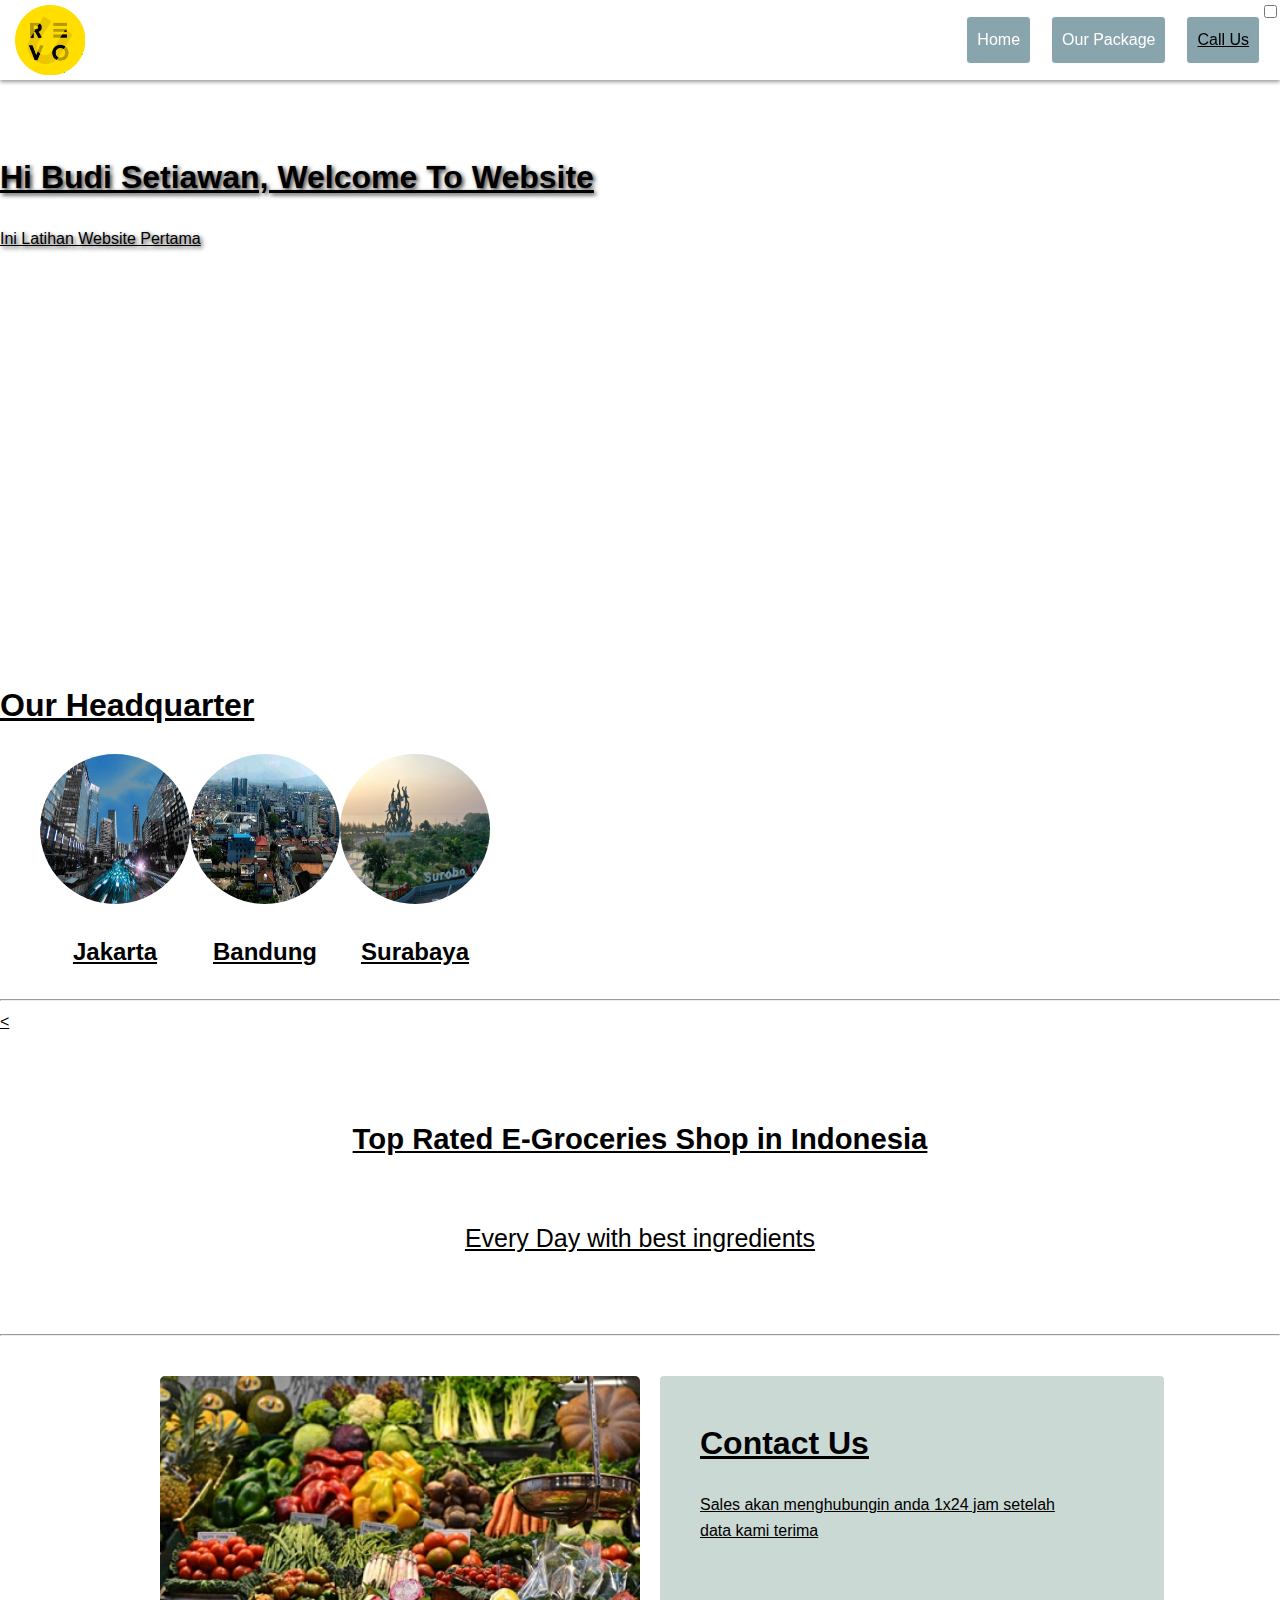
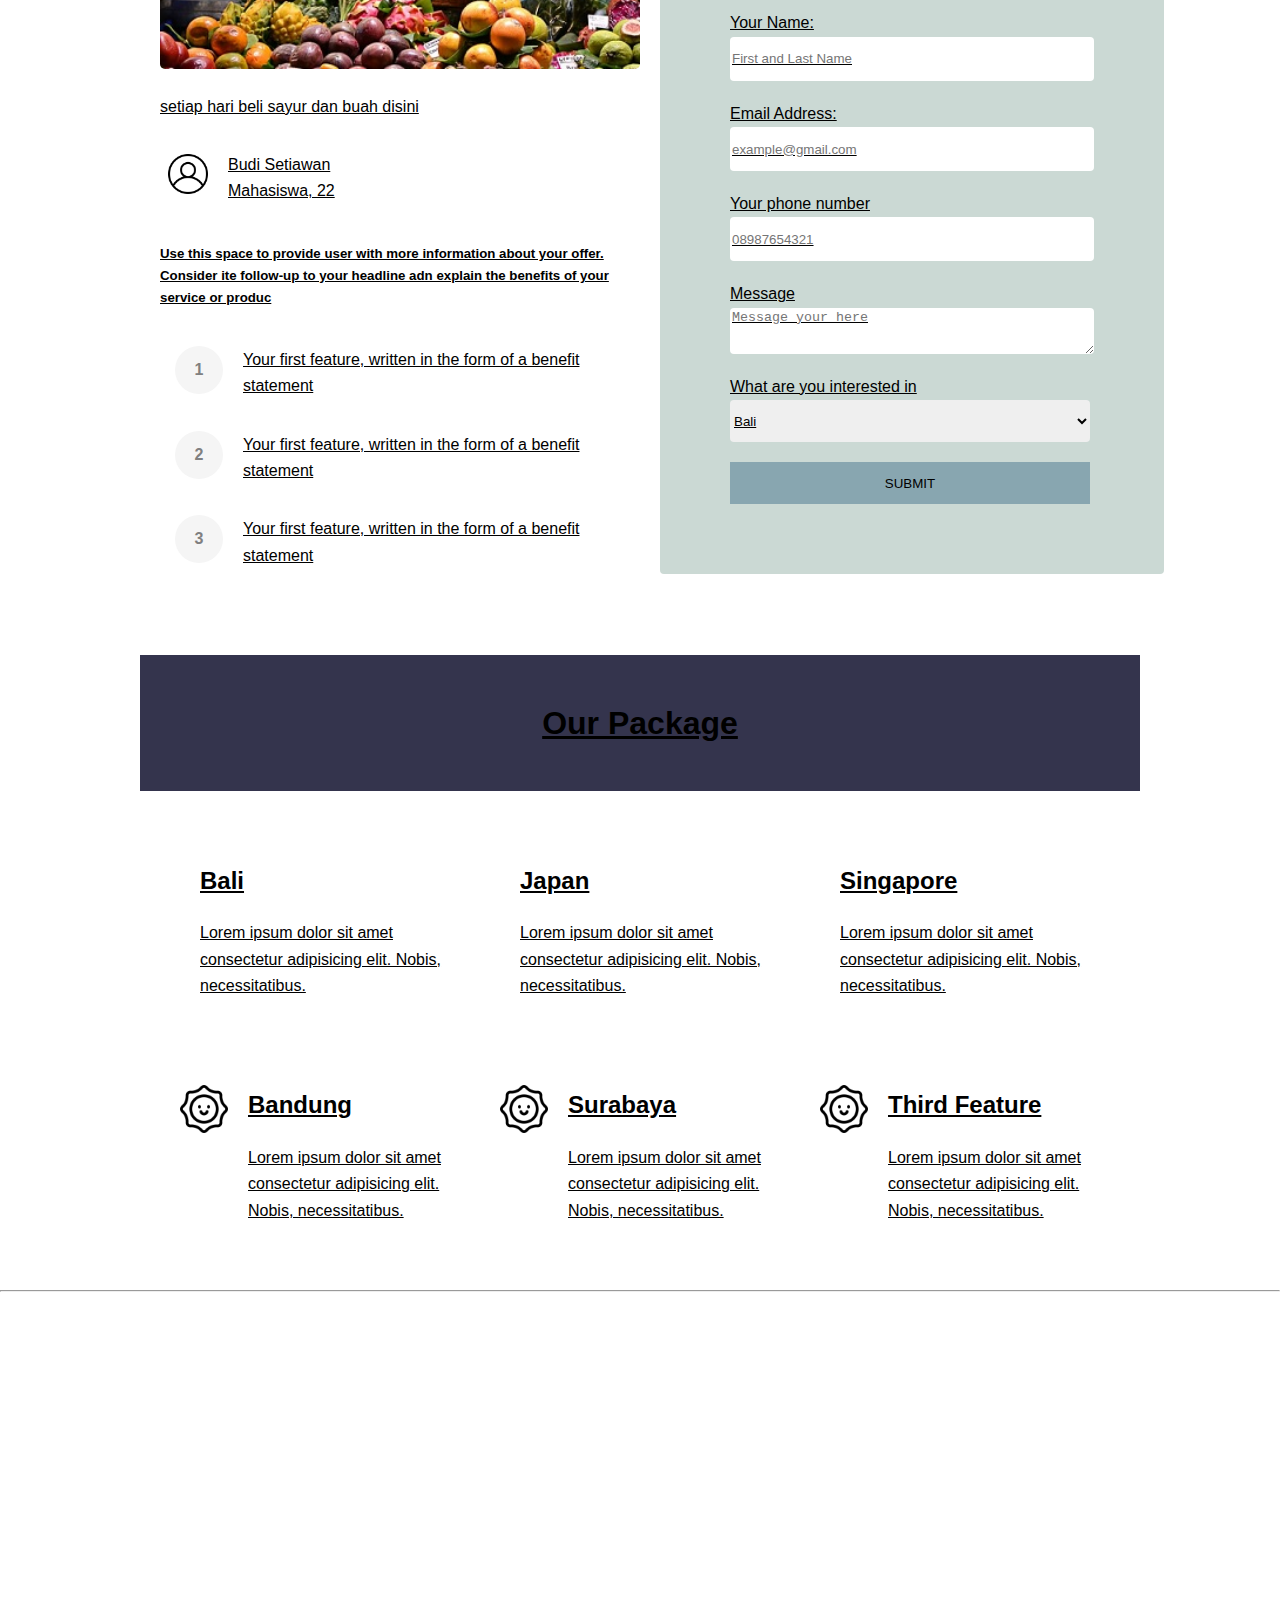
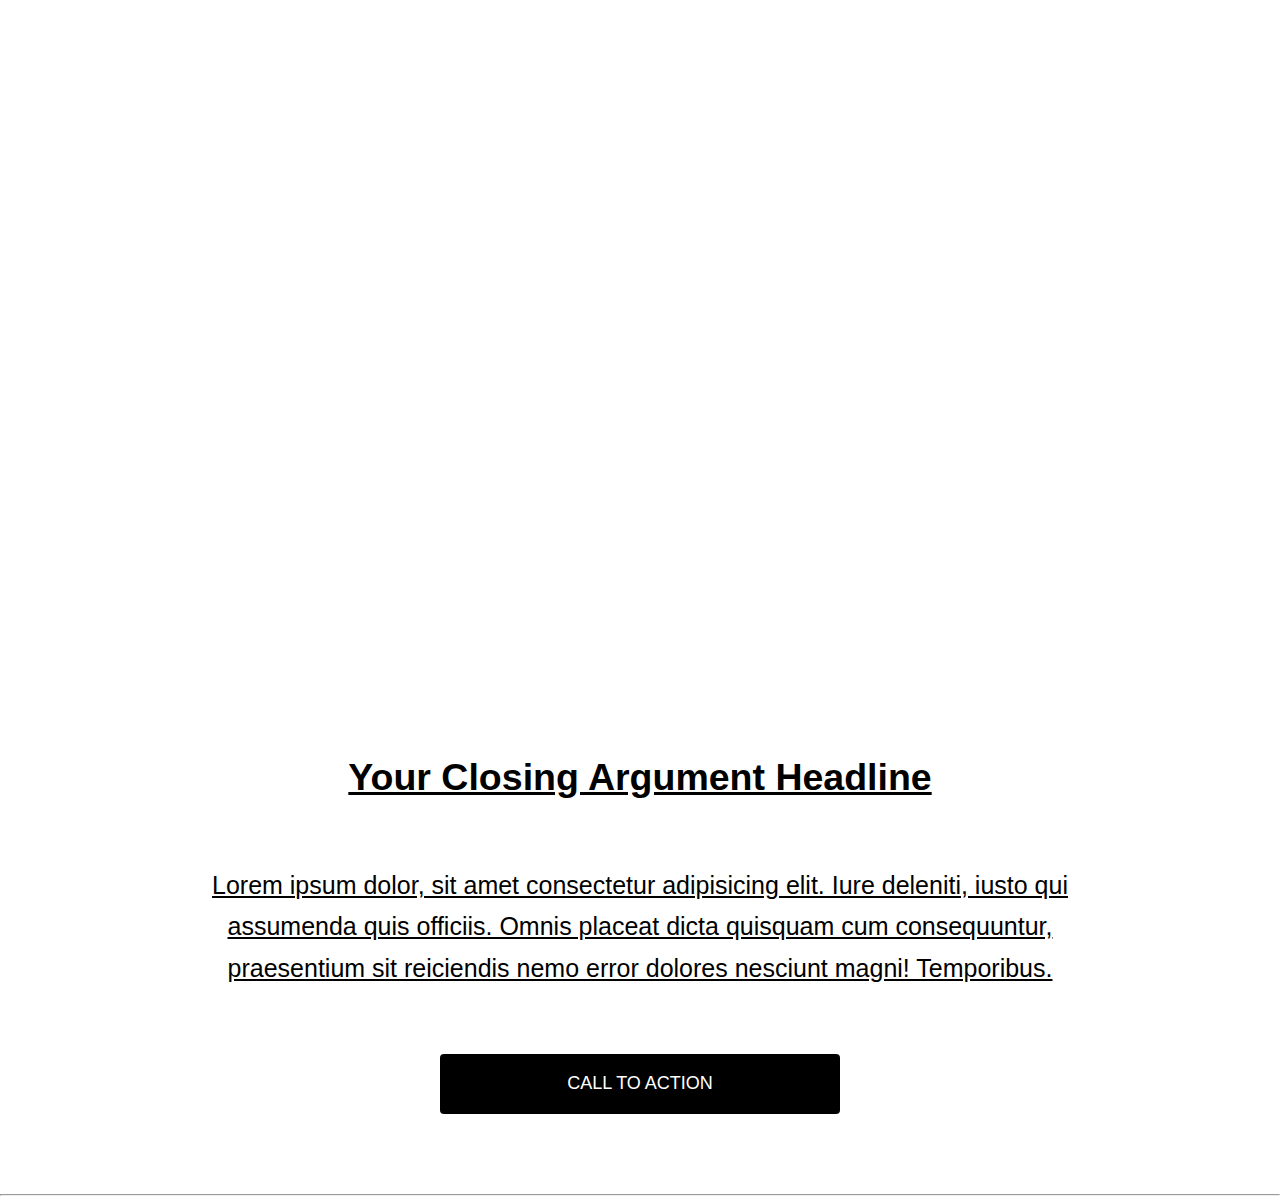
==== index.html @ bee007ac "update pindah html" ====
<!DOCTYPE html>
<html lang="en">

<head>
    <meta charset="UTF-8">
    <meta name="viewport" content="width=device-width, initial-scale=1.0">
    <title>E-Grecories Indonesian</title>
    <link rel="stylesheet" href="../css/style.css">
</head>


<body>
    <!-- navbar -->
    <nav>
        <div class="logo">
            <img src="../assets/logo.png" alt="ini logo ya">
        </div>
        <ul>
            <li><a href="#direct-home"></a>Home</li>
            <li><a href="#direct-package"></a>Our Package</li>
            <li><a href="#direct-call"</a>Call Us</li>
        </ul>

        <div class="menu-toggle">
            <input type="checkbox">
            <span></span>
            <span></span>
            <span></span>
        </div>
    </nav>
    <!-- Akhir Dari Navbar -->

    <!-- Gambar Hero -->
    <div id="direct-home" class="hero-container">
        <div id="image-slide" class="hero">
            <div class="hero-text">
                <h1>Hi Budi Setiawan, Welcome To Website</h1>
                <p>Ini Latihan Website Pertama</p>
            </div>
        </div>
    </div>
    <!-- akhir gambar hero -->

    <!-- our headquarter -->
    <div class="our-headquarter">
        <h1>Our Headquarter</h1>
        <div class="profile">
            <div class="profile-text">
                <img src="../assets/headquarters/jakarta.jpg" alt="">
                <div class="profile-text">
                    <h2>Jakarta</h2>
                </div>
            </div>
            <div class="profile-text">
                <img src="../assets/headquarters/bandung.jpg" alt="">
                <div class="profile-text">
                     <h2>Bandung</h2>
                </div>
            </div>
            <div class="profile-text">
                <img src="../assets/headquarters/surabaya.jpg" alt="">
                <div class="profile-text">
                     <h2>Surabaya</h2>
                </div>
            </div>
        </div>
    </div>
     <!-- akhir out headquarter -->
    <hr>
    <    <!--  -->



    <!-- Konten Subtitle -->
    <section class="headlines">
        <h3>Top Rated E-Groceries Shop in Indonesia</h3>
        <p>Every Day with best ingredients</p>
    </section>

    <hr>
    <!--Masuk tahap konten utama  -->
    <!-- flex Kolom -->
    <main class="container-satu">
        <section class="box-photo">
            <img src="../assets/fruit.jpg" alt="">
            <p>setiap hari beli sayur dan buah disini</p>
            <section class="testimoni">
                <p>
                    <img src="../assets/user.png" alt="">
                <p>Budi Setiawan <br>
                    Mahasiswa, 22</p>
            </section>
            <section class="information">
                <h5>Use this space to provide user with more information about your offer. Consider ite follow-up
                    to
                    your headline adn
                    explain the benefits of your service or produc</h5>
            </section>
            <section class="feature">
                <div class="icon">
                    <div class="circle">1</div>
                </div>

                    <p>Your first feature, written in the form of a benefit statement</p>

            </section>
            <section class="feature">
                <div class="icon">
                    <div class="circle">2</div>
                </div>

                    <p>Your first feature, written in the form of a benefit statement</p>

            </section>
            <section class="feature">
                <div class="icon">
                    <div class="circle">3</div>
                </div>

                    <p>Your first feature, written in the form of a benefit statement</p>

            </section>
        </section>

        <section class="form-container">
            <div class="form-container-text">
                <h1>Contact Us</h1>
                <p>Sales akan menghubungin anda 1x24 jam setelah data kami terima</p>
            </div>
            <form name="form" class="form" onsubmit="retur validateForm">
                <div>
                    <label>Your Name:</label>
                    <input class="input" id="fullname" type="text" placeholder="First and Last Name">
                </div>
                <div>
                    <label>Email Address:</label>
                    <input class="input" id="email" type="email" name="email" placeholder="example@gmail.com">
                </div>
                <div>
                    <label for="phone">Your phone number</label>
                    <input class="input" type="tel" id="phone" name="phone" placeholder="08987654321">
                </div>
                <div>
                    <label for="message">Message</label><br>
                    <textarea id="message" class="input" cols="4" rows="50"
                        placeholder="Message your here"></textarea>              
                </div>
                <div>
                    <label for="option">What are you interested in</label><br>
                    <select id="option" class="input" name="interested">
                        <option value="balio">Bali</option>
                        <option value="japan">Japan</option>
                        <option value="german">German</option>
                        <option value="indonesian">Indonesian</option>
                    </select>
                </div>
                <div>
                    <input class="button" type="submit" value="SUBMIT"></input>
                </div>
            </form>
        </section>
    </main>

    <main id="direct-package" class="our-package">
        <h1>
            Our Package
        </h1>
    </main>

    <main class="package-country">
        <div class="country">
            <div class="logo-country">
                <img src="../assets/key.png" alt="">
            </div>
            <div class="content-package">
                <h2>Bali</h2>
                <p>Lorem ipsum dolor sit amet consectetur adipisicing elit. Nobis, necessitatibus.</p>
            </div>          
        </div>

        <div class="country">
            <div class="logo-country">
                <img src="../assets/key.png" alt="">
            </div>
            <div class="content-package">
                <h2>Japan</h2>
                <p>Lorem ipsum dolor sit amet consectetur adipisicing elit. Nobis, necessitatibus.</p>
            </div>          
        </div>

        <div class="country">
            <div class="logo-country">
                <img src="../assets/key.png" alt="">
            </div>
            <div class="content-package">
                <h2>Singapore</h2>
                <p>Lorem ipsum dolor sit amet consectetur adipisicing elit. Nobis, necessitatibus.</p>
            </div>          
        </div>
    </main>

    <main class="package-country"> 
        <div class="country">
            <div class="logo-country">
                <img src="../assets/smile.png" alt="">
            </div>
            <div class="content-package">
                <h2>Bandung</h2>
                <p>Lorem ipsum dolor sit amet consectetur adipisicing elit. Nobis, necessitatibus.</p>
            </div>          
        </div>
        
        <div class="country">
            <div class="logo-country">
                <img src="../assets/smile.png" alt="">
            </div>
            <div class="content-package">
                <h2>Surabaya</h2>
                <p>Lorem ipsum dolor sit amet consectetur adipisicing elit. Nobis, necessitatibus.</p>
            </div>          
        </div>

        <div class="country">
            <div class="logo-country">
                <img src="../assets/smile.png" alt="">
            </div>
            <div class="content-package">
                <h2>Third Feature</h2>
                <p>Lorem ipsum dolor sit amet consectetur adipisicing elit. Nobis, necessitatibus.</p>
            </div> 
        </div>
    </main>

    <hr>
    <main class="call-action">
        <div class="headlines">
            <h2>Your Closing Argument Headline</h2>
            <p>Lorem ipsum dolor, sit amet consectetur adipisicing elit. Iure deleniti, iusto qui assumenda quis
                officiis. Omnis placeat dicta quisquam cum consequuntur, praesentium sit reiciendis nemo error dolores
                nesciunt magni! Temporibus.</p>
            <button>CALL TO ACTION</button>
        </div>
    </main>
    <hr>
</body>

</html>
---- css/style.css ----
/* melakukan configurasi HTML dan BODY */
* {
    color: black;
}
html,
body {
    margin: 0;
    padding: 0;
    font-family: 'Verdana', Tahoma, sans-serif, Geneva, Tahoma, sans-serif;
    line-height: 1.65;
}


button {
    border: none;
    cursor: pointer;
}

/* Mengatur navbar */
nav {
    position: fixed;
    top: 0;
    left: 0;
    width: 100%;
    display: flex;
    justify-content: space-between;
    background-color: white;
    box-shadow: 0 2px 4px rgba(0,0,0,0.4);
} 

nav ul {
    display: flex;
}

nav ul li {
    display: inline-flex;
    align-items: center;
    list-style-type: none;
    border: 1px solid;
    padding: 10px;
    border-radius: 4px;
    margin-left: 20px;
    background-color:  #88a4ad;
    color: white;
}

.logo {
    display: flex;
    align-items: center;
    margin-right: auto;
}

.logo img {
    width: 70px;
    mix-blend-mode: multiply;
    margin-left: 15px;
}

/* Hero Image */
.hero-container {
    padding-top: 80px;
    width: 100%;
    margin: auto;
}

.hero {
    height: 578px;
    background: url(../assets/hero_mage/hero3.jpg);
    background-size: cover;
    background-position: 0px -50px;
    background-repeat: no-repeat;
}

.hero-text {
    padding: 50px 0;
    color: white;
    text-shadow: 2px 2px 4px rgba(0,0,0,0.8);
}

/* Mengatur Headline */
.headlines {
    display: flex;
    width: 800px;
    margin: 50px auto;
    align-items: center;
    flex-direction: column;
    font-size: 25px;
}

.our-headquarter {
   width: 100%; 
}

.profile-headline {
    margin-left: 100%;
}

.profile {
    display: flex;
    margin-left: 40px;
}

.profile-image {
    margin: 50px;
}

.profile-text {
    text-align: center;
}

.our-headquarter .profile img {
    width: 150px;
    height: 150px;
    border-radius: 50%;
    background-size: cover;
}

/* Massage Us */
.massage-container {
    height: 300px;
    display: flex;
    align-items: flex-start;
}

.form-input-container{
    margin-left: 100px;
    flex: 1;
}

.form-input-container .input-form {
    width: 435px;
    height: 30px;
    color: white;
    font-weight: bold;
    background-color: #077bcd;
    border: none;
    cursor: pointer;
    margin-left: 60px;
}

.form-input-container .input-form:hover {
    
    background-color: #29313c;

}

.form-input-container table {
    padding: 40px;
    color: black;
}

.form-input-container table td {
    width: 400px;
    height: 40px;
    padding: 5px;
}

.form-input-container table tr input {
    border: none;
    border-radius: 4px;
    color: black;
}

.input-form {
    width: 250px;
    height: 40px;
}

.output-container {
    margin-right: 100px;
    flex: 1;
    align-items: center;
    justify-content: center;
}

.output-box {
    margin: 50px;
    padding: 20px;
    width: 550px;
    height: 300px;
    background-color: white;
    border-radius: 6px;
}

.output-massage {
    color: black;
    font-size: larger;
    margin: 15px auto;
}

    
/* mengatur main content */
/* Gambar */
.container-satu {
    display: flex;
    width: 960px;
    margin: 20px auto;
    padding: 20px;
    justify-content: space-between;
    align-items: flex-start;
}

.box-photo img {
    width: 480px;
    border-radius: 5px;
    flex: 1;
}

/* form */
.form-container {
    background-color: #cbd9d4;
    border-radius: 4px;
    display: flex;
    flex-direction: column;
    padding: 20px;
    margin-left: 20px;

}

.form {
    display: flex;
    flex-direction: column;
    padding: 40px;
}

.form-container-text {
    width: 360px;
    padding-left: 20px;
}

.form div {
    margin: 10px;
}

.form div .input {
    width: 360px;
    height: 42px;
    border-radius: 4px;
    display: flex;  
    border: #89919c;
}

.form div .button {
    width: 360px;
    height: 42px;
    background-color: #88a6b0;
    color: black;
    border: none;
    cursor: pointer;

}

.form div .button:hover {
    background-color: #28303b;
}

/* user testimoni */
.testimoni {
    display: flex;
    flex-direction: row;
    align-items: center;
    margin-left: 8px;
}


.testimoni img {
    width: 40px;
    margin-right: 20px;
    justify-content: center;
}

.bos-container {
    display: flex;
    flex-direction: row;
    background-color: orange;
}

/* Feature */

.feature {
    display: flex;
}

.feature .icon {
    padding: 15px;
}

.circle {
    background: whitesmoke;
    border-radius: 50%;
    -moz-border-radius: 50%;
    -webkit-border-radius: 50%;
    color:  gray;
    display: inline-block;
    font-weight: bold;
    line-height: 48px;
    margin-right: 5px;
    text-align: center;
    width: 48px;
    justify-content: center;
}

/* First Feature */

/* Our Package */
.our-package {
    margin: 50px auto;
    width: 960px;
    display: flex;
    justify-content: center;
    background-color: #34344d;
    padding: 20px;
    color: white;
}

/* package-country */
.package-country {
    width: 960px;
    margin: 50px auto;
    display: flex;
}

.country {
    display: flex;
    justify-content: center;
}

.country img {
    margin: 20px;
    width: 48px;
}

.call-action {
    margin-top: 80%;
    margin-bottom: 80px;
}

.call-action .headlines {
    width: 960px;
    display: flex;
    margin: auto;
    flex-direction: column;
    justify-content: center;
    text-align: center;
}

.call-action .headlines button {
    margin-top: 40px;
    width: 400px;
    height: 60px;
    border-radius: 4px;
    background-color: black;
    font-size: 18px;
    color: white;
}
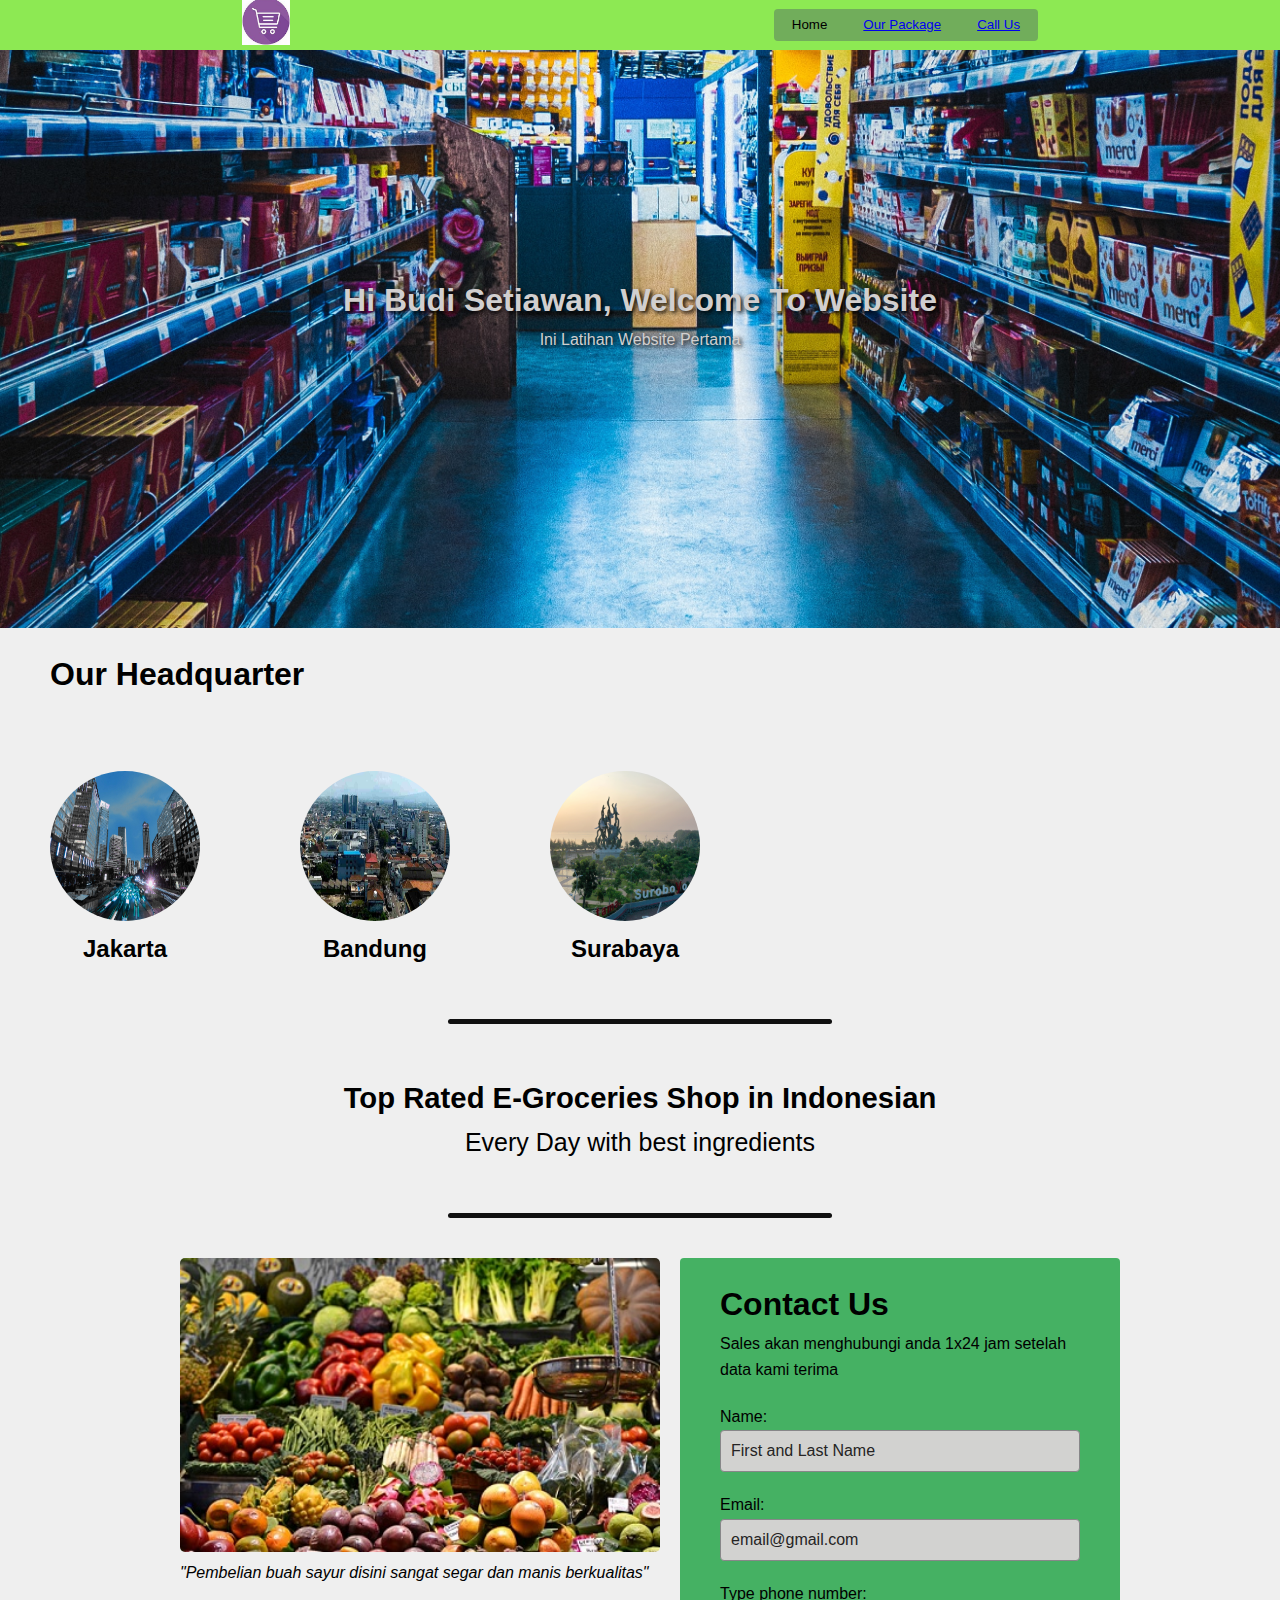
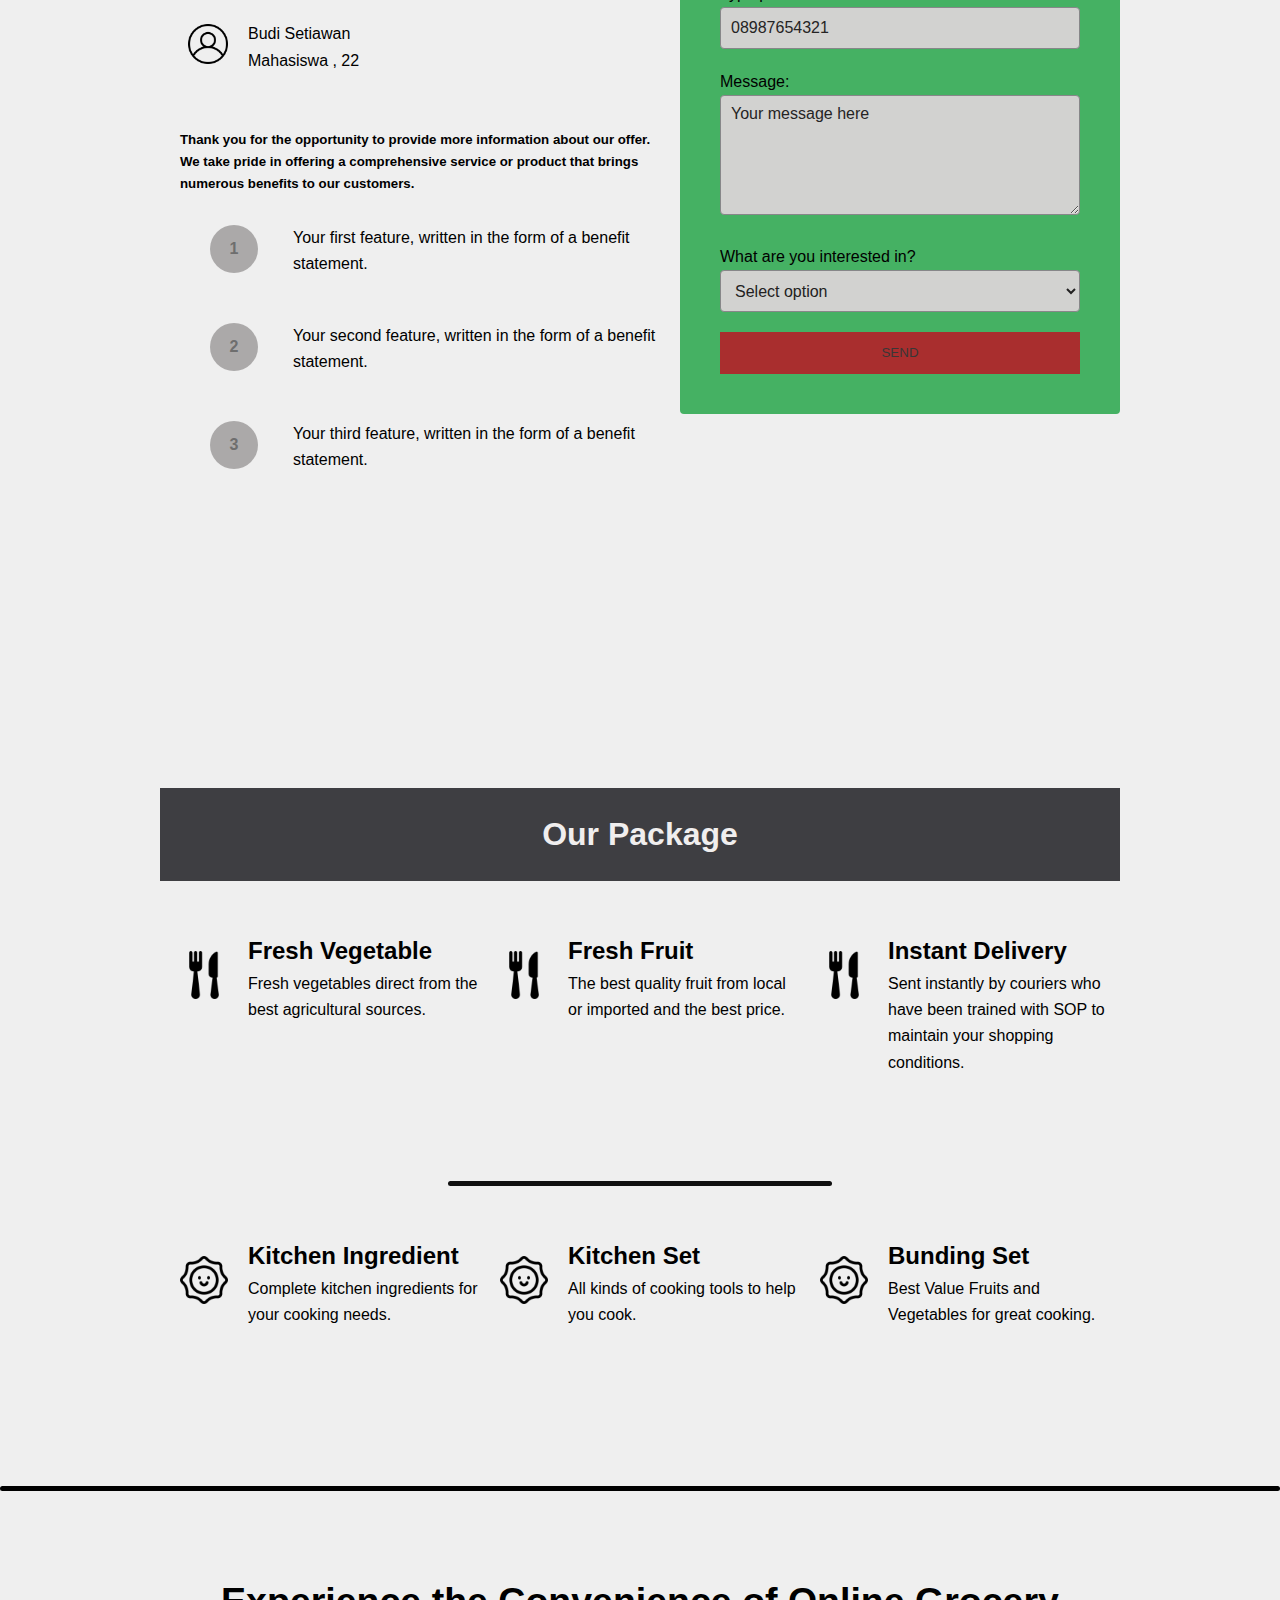
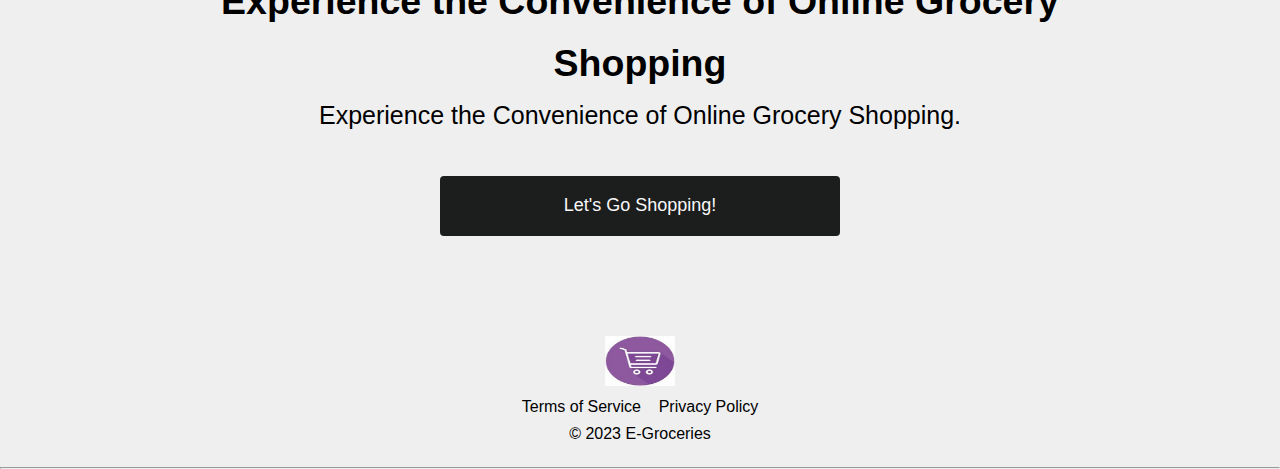
==== commit f3314296: "Mini Project RevoU" ====
--- a/index.html
+++ b/index.html
@@ -4,22 +4,26 @@
 <head>
     <meta charset="UTF-8">
     <meta name="viewport" content="width=device-width, initial-scale=1.0">
-    <title>E-Grecories Indonesian</title>
-    <link rel="stylesheet" href="../css/style.css">
+    <title>E-Georiest Indonesian</title>
+    <link rel="icon" href="/assets/hero_mage/hero3.jpg">
+    <link rel="stylesheet" href="/css/style.css">
 </head>
 
 
 <body>
+    
+    <script src="/js/script.js"></script>
     <!-- navbar -->
     <nav>
         <div class="logo">
-            <img src="../assets/logo.png" alt="ini logo ya">
-        </div>
-        <ul>
-            <li><a href="#direct-home"></a>Home</li>
-            <li><a href="#direct-package"></a>Our Package</li>
-            <li><a href="#direct-call"</a>Call Us</li>
-        </ul>
+            <img src="/assets/logoo.jpg" alt="">
+        </div>
+        <div id="header1">
+            <button>Home</button>
+            <button><a href="#header2">Our Package</a></button>
+            <button><a href="#header3">Call Us</a></button>
+        </div>
+    </header>
 
         <div class="menu-toggle">
             <input type="checkbox">
@@ -32,76 +36,68 @@
 
     <!-- Gambar Hero -->
     <div id="direct-home" class="hero-container">
+        <div class="hero-text">
+            <h1>Hi Budi Setiawan, Welcome To Website</h1>
+            <p>Ini Latihan Website Pertama</p>
+        </div>
         <div id="image-slide" class="hero">
-            <div class="hero-text">
-                <h1>Hi Budi Setiawan, Welcome To Website</h1>
-                <p>Ini Latihan Website Pertama</p>
-            </div>
         </div>
     </div>
     <!-- akhir gambar hero -->
-
     <!-- our headquarter -->
     <div class="our-headquarter">
         <h1>Our Headquarter</h1>
         <div class="profile">
-            <div class="profile-text">
-                <img src="../assets/headquarters/jakarta.jpg" alt="">
+            <div class="profile-image">
+                <img src="/assets/headquarters/jakarta.jpg" alt="">
                 <div class="profile-text">
                     <h2>Jakarta</h2>
                 </div>
             </div>
-            <div class="profile-text">
-                <img src="../assets/headquarters/bandung.jpg" alt="">
+            <div class="profile-image">
+                <img src="/assets/headquarters/bandung.jpg" alt="">
                 <div class="profile-text">
-                     <h2>Bandung</h2>
-                </div>
-            </div>
-            <div class="profile-text">
-                <img src="../assets/headquarters/surabaya.jpg" alt="">
+                    <h2>Bandung</h2>
+                </div>
+            </div>
+            <div class="profile-image">
+                <img src="/assets/headquarters/surabaya.jpg" alt="">
                 <div class="profile-text">
-                     <h2>Surabaya</h2>
+                    <h2>Surabaya</h2>
                 </div>
             </div>
         </div>
     </div>
-     <!-- akhir out headquarter -->
-    <hr>
-    <    <!--  -->
-
-
-
+    <div class="grid-line"></div>
     <!-- Konten Subtitle -->
     <section class="headlines">
-        <h3>Top Rated E-Groceries Shop in Indonesia</h3>
+        <h3>Top Rated E-Groceries Shop in Indonesian</h3>
         <p>Every Day with best ingredients</p>
     </section>
-
-    <hr>
-    <!--Masuk tahap konten utama  -->
-    <!-- flex Kolom -->
+    <div class="grid-line"></div>
+    <!-- Masuk tahap konten utama -->
+    <!-- Flex Kolom -->
     <main class="container-satu">
         <section class="box-photo">
-            <img src="../assets/fruit.jpg" alt="">
-            <p>setiap hari beli sayur dan buah disini</p>
+            <img src="/assets/fruit.jpg" alt="Illustrasi belanja">
+            <p class="text">"Pembelian buah sayur disini sangat segar dan manis berkualitas"</p>
             <section class="testimoni">
                 <p>
-                    <img src="../assets/user.png" alt="">
+                    <img src="/assets/user.png" alt="">
                 <p>Budi Setiawan <br>
-                    Mahasiswa, 22</p>
+                    Mahasiswa , 22</p>
             </section>
             <section class="information">
-                <h5>Use this space to provide user with more information about your offer. Consider ite follow-up
-                    to
-                    your headline adn
-                    explain the benefits of your service or produc</h5>
+                <h5>Thank you for the opportunity to provide more information about our offer.
+                     We take pride in offering a comprehensive
+                      service or product that brings numerous benefits to our customers.</h5>
             </section>
             <section class="feature">
                 <div class="icon">
                     <div class="circle">1</div>
                 </div>
 
-                    <p>Your first feature, written in the form of a benefit statement</p>
+                <p>Your first feature, written in the form of a benefit statement.</p>
 
             </section>
             <section class="feature">
@@ -109,7 +105,7 @@
                     <div class="circle">2</div>
                 </div>
 
-                    <p>Your first feature, written in the form of a benefit statement</p>
+                <p>Your second feature, written in the form of a benefit statement.</p>
 
             </section>
             <section class="feature">
@@ -117,45 +113,45 @@
                     <div class="circle">3</div>
                 </div>
 
-                    <p>Your first feature, written in the form of a benefit statement</p>
+                <p>Your third feature, written in the form of a benefit statement.</p>
 
             </section>
         </section>
-
         <section class="form-container">
             <div class="form-container-text">
                 <h1>Contact Us</h1>
-                <p>Sales akan menghubungin anda 1x24 jam setelah data kami terima</p>
-            </div>
-            <form name="form" class="form" onsubmit="retur validateForm">
-                <div>
-                    <label>Your Name:</label>
+                <p>Sales akan menghubungi anda 1x24 jam setelah data kami terima</p>
+            </div>
+            <form name="form" class="form" onsubmit="return validateForm()">
+                <div>
+                    <label>Name:</label>
                     <input class="input" id="fullname" type="text" placeholder="First and Last Name">
                 </div>
                 <div>
-                    <label>Email Address:</label>
-                    <input class="input" id="email" type="email" name="email" placeholder="example@gmail.com">
-                </div>
-                <div>
-                    <label for="phone">Your phone number</label>
+                    <label>Email:</label>
+                    <input class="input" id="email" type="email" name="email" placeholder="email@gmail.com">
+                </div>
+                <div>
+                    <label for="phone">Type phone number:</label>
                     <input class="input" type="tel" id="phone" name="phone" placeholder="08987654321">
                 </div>
                 <div>
-                    <label for="message">Message</label><br>
-                    <textarea id="message" class="input" cols="4" rows="50"
-                        placeholder="Message your here"></textarea>              
-                </div>
-                <div>
-                    <label for="option">What are you interested in</label><br>
+                    <label for="message">Message:</label><br>
+                    <textarea id="message" class="input" rows="4" cols="50"
+                        placeholder="Your message here"></textarea>
+                </div>
+                <div>
+                    <label for="option">What are you interested in?</label><br>
                     <select id="option" class="input" name="interested">
-                        <option value="balio">Bali</option>
+                        <option value="" disabled selected>Select option</option>
+                        <option value="bali">Bali</option>
                         <option value="japan">Japan</option>
                         <option value="german">German</option>
                         <option value="indonesian">Indonesian</option>
                     </select>
                 </div>
                 <div>
-                    <input class="button" type="submit" value="SUBMIT"></input>
+                    <input class="button" type="submit" value="SEND"></input>
                 </div>
             </form>
         </section>
@@ -170,78 +166,87 @@
     <main class="package-country">
         <div class="country">
             <div class="logo-country">
-                <img src="../assets/key.png" alt="">
-            </div>
-            <div class="content-package">
-                <h2>Bali</h2>
-                <p>Lorem ipsum dolor sit amet consectetur adipisicing elit. Nobis, necessitatibus.</p>
-            </div>          
-        </div>
-
-        <div class="country">
-            <div class="logo-country">
-                <img src="../assets/key.png" alt="">
-            </div>
-            <div class="content-package">
-                <h2>Japan</h2>
-                <p>Lorem ipsum dolor sit amet consectetur adipisicing elit. Nobis, necessitatibus.</p>
-            </div>          
-        </div>
-
-        <div class="country">
-            <div class="logo-country">
-                <img src="../assets/key.png" alt="">
-            </div>
-            <div class="content-package">
-                <h2>Singapore</h2>
-                <p>Lorem ipsum dolor sit amet consectetur adipisicing elit. Nobis, necessitatibus.</p>
-            </div>          
-        </div>
-    </main>
-
-    <main class="package-country"> 
-        <div class="country">
-            <div class="logo-country">
-                <img src="../assets/smile.png" alt="">
-            </div>
-            <div class="content-package">
-                <h2>Bandung</h2>
-                <p>Lorem ipsum dolor sit amet consectetur adipisicing elit. Nobis, necessitatibus.</p>
-            </div>          
-        </div>
-        
-        <div class="country">
-            <div class="logo-country">
-                <img src="../assets/smile.png" alt="">
-            </div>
-            <div class="content-package">
-                <h2>Surabaya</h2>
-                <p>Lorem ipsum dolor sit amet consectetur adipisicing elit. Nobis, necessitatibus.</p>
-            </div>          
-        </div>
-
-        <div class="country">
-            <div class="logo-country">
-                <img src="../assets/smile.png" alt="">
-            </div>
-            <div class="content-package">
-                <h2>Third Feature</h2>
-                <p>Lorem ipsum dolor sit amet consectetur adipisicing elit. Nobis, necessitatibus.</p>
-            </div> 
-        </div>
-    </main>
-
-    <hr>
+                <img src="/assets/knife.png" alt="">
+            </div>
+            <div class="content-package">
+                <h2>Fresh Vegetable</h2>
+                <p>Fresh vegetables direct from the best agricultural sources.</p>
+            </div>
+        </div>
+
+        <div class="country">
+            <div class="logo-country">
+                <img src="/assets/knife.png" alt="">
+            </div>
+            <div class="content-package">
+                <h2>Fresh Fruit</h2>
+                <p>The best quality fruit from local or imported and the best price.</p>
+            </div>
+        </div>
+
+        </div>
+        <div class="country">
+            <div class="logo-country">
+                <img src="/assets/knife.png" alt="">
+            </div>
+            <div class="content-package">
+                <h2>Instant Delivery</h2>
+                <p>Sent instantly by couriers who have been trained with SOP to maintain your shopping conditions.</p>
+            </div>
+        </div>
+    </main>
+    <div class="grid-line"></div>
+    <main class="package-country">
+        <div class="country">
+            <div class="logo-country">
+                <img src="/assets/smile.png" alt="">
+            </div>
+            <div class="content-package">
+                <h2>Kitchen Ingredient</h2>
+                <p>Complete kitchen ingredients for your cooking needs.</p>
+            </div>
+        </div>
+
+        <div class="country">
+
+            <div class="logo-country">
+                <img src="/assets/smile.png" alt="">
+            </div>
+            <div class="content-package">
+                <h2>Kitchen Set</h2>
+                <p>All kinds of cooking tools to help you cook.</p>
+            </div>
+        </div>
+
+        </div>
+        <div class="country">
+            <div class="logo-country">
+                <img src="/assets/smile.png" alt="">
+            </div>
+            <div class="content-package">
+                <h2>Bunding Set</h2>
+                <p>Best Value Fruits and Vegetables for great cooking.</p>
+            </div>
+
+        </div>
+    </main>
+
+
+    <div id="direct-call" class="grid-line-full"></div>
     <main class="call-action">
         <div class="headlines">
-            <h2>Your Closing Argument Headline</h2>
-            <p>Lorem ipsum dolor, sit amet consectetur adipisicing elit. Iure deleniti, iusto qui assumenda quis
-                officiis. Omnis placeat dicta quisquam cum consequuntur, praesentium sit reiciendis nemo error dolores
-                nesciunt magni! Temporibus.</p>
-            <button>CALL TO ACTION</button>
-        </div>
-    </main>
+            <h2>Experience the Convenience of Online Grocery Shopping</h2>
+            <p>Experience the Convenience of Online Grocery Shopping.</p>
+            <button>Let's Go Shopping!</button>
+        </div>
+    </main>
+
+    <footer>
+        <img src="/assets/logoo.jpg" 
+                class="img" width="70" height="50">
+        <p> Terms of Service &nbsp;&nbsp; Privacy Policy</p>
+        <p>&copy; 2023 E-Groceries</p>
+    </footer> 
     <hr>
 </body>
-
 </html>--- a/css/style.css
+++ b/css/style.css
@@ -1,15 +1,36 @@
-/* melakukan configurasi HTML dan BODY */
 * {
-    color: black;
-}
-html,
-body {
     margin: 0;
     padding: 0;
-    font-family: 'Verdana', Tahoma, sans-serif, Geneva, Tahoma, sans-serif;
+    font-family: 'Segoe UI', Tahoma, Geneva, Verdana, sans-serif;
     line-height: 1.65;
-}
-
+    box-sizing: border-box;
+}
+
+html {
+    scroll-behavior: smooth;
+}
+
+body {
+    overflow-x: hidden;
+    background-color: #efefef;
+}
+
+.grid-line {
+    width: 30%;
+    height: 5px;
+    background-color: rgb(16, 16, 16);
+    margin: 10px 0;
+    border-radius: 30px;
+    margin: auto;
+}
+
+.grid-line-full {
+    width: 100%;
+    height: 5px;
+    background-color: black;
+    margin: 10px 0;
+    border-radius: 30px;
+}
 
 button {
     border: none;
@@ -18,66 +39,289 @@
 
 /* Mengatur navbar */
 nav {
+    display: flex;
+    justify-content: space-around;
+    height: 50px;
     position: fixed;
-    top: 0;
-    left: 0;
     width: 100%;
-    display: flex;
-    justify-content: space-between;
+    align-items: center;
+    background-color: #8de953;
+    z-index: 2;
+}
+
+nav .logo img {
+    width: 48px;
+}
+
+#header1{
+    display: flex;
+    flex-direction: row;
+}
+
+#header1 > button {
+    background-color: #71ad5b;
+    padding: 5px 18px;
+    border: 1 px solid #FEFAE0;
+    cursor: pointer;
+    transition: 0.3s background-color ease-out;
+}
+
+#header1 > button:hover {
+    background-color: #4f4f4e;
+    color: white;
+}
+
+#header1 > button:first-child {
+    border-radius: 4px 0 0 4px;
+}
+
+#header1 > button:last-child {
+    border-radius: 0 4px 4px 0;
+}
+
+/* Akhir dari navbar */
+
+.menu-toggle {
+    display: none;
+    flex-direction: column;
+    height: 25px;
+    justify-content: space-around;
+    position: relative;
+}
+
+.menu-toggle input {
+    position: absolute;
+    width: 40px;
+    height: 28px;
+    left: -6px;
+    opacity: 0;
+    cursor: pointer;
+    z-index: 2;
+}
+
+/* hamburger menu */
+.menu-toggle span {
+    display: block;
+    width: 28px;
+    height: 3px;
     background-color: white;
-    box-shadow: 0 2px 4px rgba(0,0,0,0.4);
-} 
-
-nav ul {
-    display: flex;
-}
-
-nav ul li {
-    display: inline-flex;
-    align-items: center;
-    list-style-type: none;
-    border: 1px solid;
-    padding: 10px;
-    border-radius: 4px;
-    margin-left: 20px;
-    background-color:  #88a4ad;
-    color: white;
-}
-
-.logo {
-    display: flex;
-    align-items: center;
-    margin-right: auto;
-}
-
-.logo img {
-    width: 70px;
-    mix-blend-mode: multiply;
-    margin-left: 15px;
+    border-radius: 3px;
+    transition: all 0.5s;
+}
+
+
+/* Hamburger menu animation */
+.menu-toggle span:nth-child(2) {
+    transform-origin: 0 0;
+}
+
+.menu-toggle span:nth-child(4) {
+    transform-origin: 0 100%;
+}
+
+.menu-toggle input:checked~span:nth-child(2) {
+    background-color: white;
+    transform: rotate(45deg);
+    translate: (-0px, 2px);
+}
+
+.menu-toggle input:checked~span:nth-child(4) {
+    background-color: white;
+    transform: rotate(-45deg);
+    translate: (-2px, 0);
+}
+
+.menu-toggle input:checked~span:nth-child(3) {
+    opacity: 0;
+    transform: scale(0);
+}
+
+/* Responsive Navbar */
+/* Ukuran Tablet */
+@media screen and (max-width: 870px) {
+    nav ul {
+        width: 40%;
+    }
+
+    .our-headquarter {
+        font-size: 8px;
+    }
+
+    .message-container {
+        padding-top: 200px;
+        display: flex;
+        flex-direction: column;
+    }
+
+    .hero {
+        max-height: 30vh;
+    }
+
+    .output-box {
+
+
+        max-width: 80%;
+        max-height: 60%;
+        background-color: white;
+
+
+    }
+
+    .our-headquarter h1 {
+        text-align: center;
+
+    }
+
+}
+
+/* Ukuran Mobile */
+@media screen and (max-width: 577px) {
+    .menu-toggle {
+        display: flex;
+    }
+
+    .container-satu {
+        max-width: 100%;
+        display: flex;
+        flex-direction: column-reverse;
+    }
+
+    .form-container {
+        margin-left: 0px;
+        background-color: #18c618;
+        display: flex;
+        flex-direction: column;
+    }
+
+    .form-container-text {
+        width: 20%;
+        padding-left: 0px;
+    }
+    .form div {
+        margin: 10px;
+    }
+
+
+    .form div .input {
+        max-width: 100%;
+        max-height: 42px;
+
+    }
+
+    nav ul {
+        position: absolute;
+        right: 0;
+        top: 0;
+        height: 100vh;
+        background-color: #3E3E42;
+        justify-content: start;
+        align-items: center;
+        flex-direction: column;
+        z-index: -1;
+        transform: translateX(100%);
+        transition: all 0.4s;
+    }
+
+
+
+    nav ul li {
+        height: 20%;
+        background-color: #3E3E42;
+        padding: 0px;
+        border-radius: 0px;
+
+    }
+
+    nav ul.slide {
+        transform: translateX(0);
+    }
+
+    .hero {
+        max-height: 20vh;
+    }
+
+    .hero-text {
+        font-size: 12px;
+    }
+
+    .profile-headline {
+        max-width: 100%;
+    }
+
+    .profile {
+        flex-direction: column;
+    }
+
+    .profile-text {
+        text-align: center;
+    }
+
+    .headlines {
+        max-width: 50%;
+        margin: 50px auto;
+        font-size: 12px;
+    }
+
+
+    .message-container {
+        max-width: 100%;
+        max-height: 20%;
+        display: flex;
+        justify-content: center;
+    }
+
+    .our-headquarter {
+        max-width: 100%;
+        max-height: 100%;
+        padding-bottom: 006px;
+
+    }
+
+    .our-headquarter h1 {
+        text-align: center;
+
+    }
 }
 
 /* Hero Image */
+
 .hero-container {
-    padding-top: 80px;
+    padding-top: 50px;
     width: 100%;
     margin: auto;
-}
+    position: relative;
+}
+
 
 .hero {
     height: 578px;
-    background: url(../assets/hero_mage/hero3.jpg);
     background-size: cover;
-    background-position: 0px -50px;
+    background-position: 0px;
     background-repeat: no-repeat;
-}
+    opacity: 0;
+    transition: opacity 0.5s ease-in-out, transform 1.0s ease-in-out;
+    transform: translateX(-100%);
+}
+
+.hero.active {
+    opacity: 1;
+    transform: translateX(0%);
+}
+
 
 .hero-text {
-    padding: 50px 0;
-    color: white;
-    text-shadow: 2px 2px 4px rgba(0,0,0,0.8);
-}
-
-/* Mengatur Headline */
+    position: absolute;
+    top: 50%;
+    left: 50%;
+    transform: translate(-50%, -50%);
+    z-index: 1;
+    text-align: center;
+    color: rgb(209, 207, 207);
+    text-shadow: 2px 2px 4px rgba(0, 0, 0, 1.0);
+}
+
+
+/* Mengatur Headlines */
 .headlines {
     display: flex;
     width: 800px;
@@ -87,17 +331,25 @@
     font-size: 25px;
 }
 
+
 .our-headquarter {
-   width: 100%; 
-}
-
-.profile-headline {
-    margin-left: 100%;
-}
+    height: 60%;
+    width: 100%;
+    /* background-color: aqua; */
+
+}
+
+.our-headquarter h1 {
+    padding: 20px 50px
+}
+
 
 .profile {
-    display: flex;
-    margin-left: 40px;
+
+    width: 100%;
+    display: flex;
+    justify-content: start;
+    align-items: center;
 }
 
 .profile-image {
@@ -115,116 +367,44 @@
     background-size: cover;
 }
 
-/* Massage Us */
-.massage-container {
-    height: 300px;
-    display: flex;
-    align-items: flex-start;
-}
-
-.form-input-container{
-    margin-left: 100px;
-    flex: 1;
-}
-
-.form-input-container .input-form {
-    width: 435px;
-    height: 30px;
-    color: white;
-    font-weight: bold;
-    background-color: #077bcd;
-    border: none;
-    cursor: pointer;
-    margin-left: 60px;
-}
-
-.form-input-container .input-form:hover {
-    
-    background-color: #29313c;
-
-}
-
-.form-input-container table {
-    padding: 40px;
-    color: black;
-}
-
-.form-input-container table td {
-    width: 400px;
-    height: 40px;
-    padding: 5px;
-}
-
-.form-input-container table tr input {
-    border: none;
-    border-radius: 4px;
-    color: black;
-}
-
-.input-form {
-    width: 250px;
-    height: 40px;
-}
-
-.output-container {
-    margin-right: 100px;
-    flex: 1;
-    align-items: center;
-    justify-content: center;
-}
-
-.output-box {
-    margin: 50px;
-    padding: 20px;
-    width: 550px;
-    height: 300px;
-    background-color: white;
-    border-radius: 6px;
-}
-
-.output-massage {
-    color: black;
-    font-size: larger;
-    margin: 15px auto;
-}
-
-    
+
 /* mengatur main content */
-/* Gambar */
 .container-satu {
     display: flex;
     width: 960px;
+    height: 800px;
     margin: 20px auto;
     padding: 20px;
     justify-content: space-between;
     align-items: flex-start;
 }
 
+/* Mengatur Box photo */
 .box-photo img {
     width: 480px;
     border-radius: 5px;
     flex: 1;
 }
 
-/* form */
+/* form contact us*/
 .form-container {
-    background-color: #cbd9d4;
+    flex: 1;
+    background-color: #45b163;
     border-radius: 4px;
     display: flex;
     flex-direction: column;
     padding: 20px;
     margin-left: 20px;
-
 }
 
 .form {
     display: flex;
     flex-direction: column;
-    padding: 40px;
+    padding: 10px;
 }
 
 .form-container-text {
-    width: 360px;
+    width: 100%;
     padding-left: 20px;
 }
 
@@ -236,32 +416,51 @@
     width: 360px;
     height: 42px;
     border-radius: 4px;
-    display: flex;  
-    border: #89919c;
+    border: 1px solid #878789;
+    font-size: 16px;
+    padding: 5px 10px;
+    color: #222121;
+    background-color: #d2d2d0;
+}
+
+.form div textarea.input {
+    height: 120px;
+    resize: vertical;
+}
+
+.form div .input:focus {
+    outline: none;
+    border-color: #007bff;
+    border-width: 3px;
+}
+
+.form div .input::placeholder {
+    color: rgb(37, 36, 36);
+
 }
 
 .form div .button {
     width: 360px;
     height: 42px;
-    background-color: #88a6b0;
-    color: black;
+    background-color: #a92e2e;
+    color: rgb(57, 54, 54);
     border: none;
     cursor: pointer;
 
 }
 
 .form div .button:hover {
-    background-color: #28303b;
-}
-
-/* user testimoni */
+    background-color: #29323D;
+}
+
+/* user testimonial */
 .testimoni {
     display: flex;
     flex-direction: row;
     align-items: center;
     margin-left: 8px;
-}
-
+    padding: 35px 0px;
+}
 
 .testimoni img {
     width: 40px;
@@ -269,28 +468,38 @@
     justify-content: center;
 }
 
-.bos-container {
+.text {
+    font-style: italic;
+}
+
+.information {
+    padding: 20px 0px;
+}
+
+.box-container {
     display: flex;
     flex-direction: row;
-    background-color: orange;
-}
+
+}
+
+
 
 /* Feature */
-
 .feature {
+    padding-top: 10px;
     display: flex;
 }
 
 .feature .icon {
-    padding: 15px;
+    padding: 0px 30px 40px;
 }
 
 .circle {
-    background: whitesmoke;
+    background: #aba9a9;
     border-radius: 50%;
     -moz-border-radius: 50%;
     -webkit-border-radius: 50%;
-    color:  gray;
+    color: #6e6e6e;
     display: inline-block;
     font-weight: bold;
     line-height: 48px;
@@ -300,7 +509,7 @@
     justify-content: center;
 }
 
-/* First Feature */
+/* Fisrt Feature */
 
 /* Our Package */
 .our-package {
@@ -308,21 +517,25 @@
     width: 960px;
     display: flex;
     justify-content: center;
-    background-color: #34344d;
+    background-color: #3e3e42;
     padding: 20px;
-    color: white;
-}
-
-/* package-country */
+    margin-top: 350px;
+    color: rgb(240, 238, 238);
+}
+
+/* package country */
 .package-country {
     width: 960px;
     margin: 50px auto;
     display: flex;
 }
 
+
 .country {
     display: flex;
     justify-content: center;
+    width: 480px;
+    height: 200px;
 }
 
 .country img {
@@ -330,8 +543,9 @@
     width: 48px;
 }
 
+
 .call-action {
-    margin-top: 80%;
+    margin-top: 80px;
     margin-bottom: 80px;
 }
 
@@ -349,7 +563,13 @@
     width: 400px;
     height: 60px;
     border-radius: 4px;
-    background-color: black;
+    background-color: #1c1d1d;
     font-size: 18px;
-    color: white;
-}+    color: rgb(249, 249, 249);
+}
+
+/* Footer */
+footer {
+    padding: 20px;
+    text-align: center;
+  }